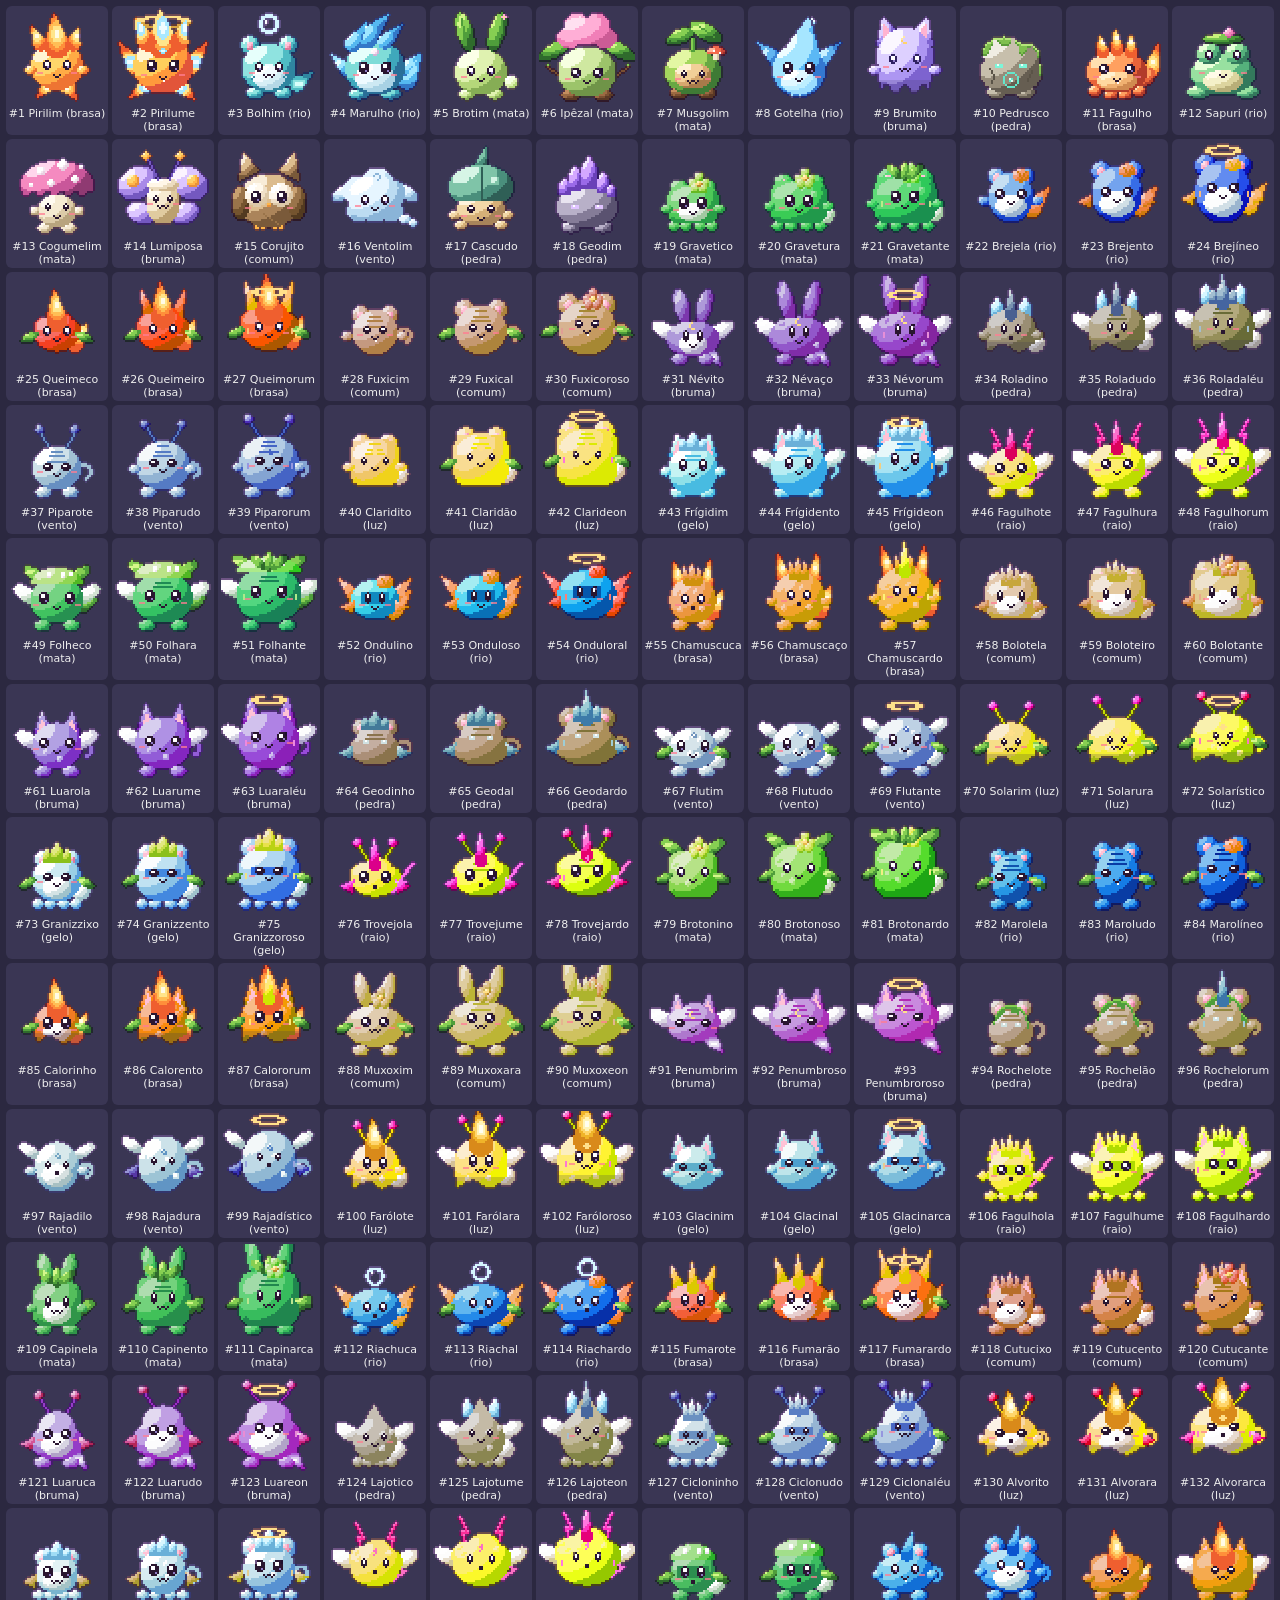
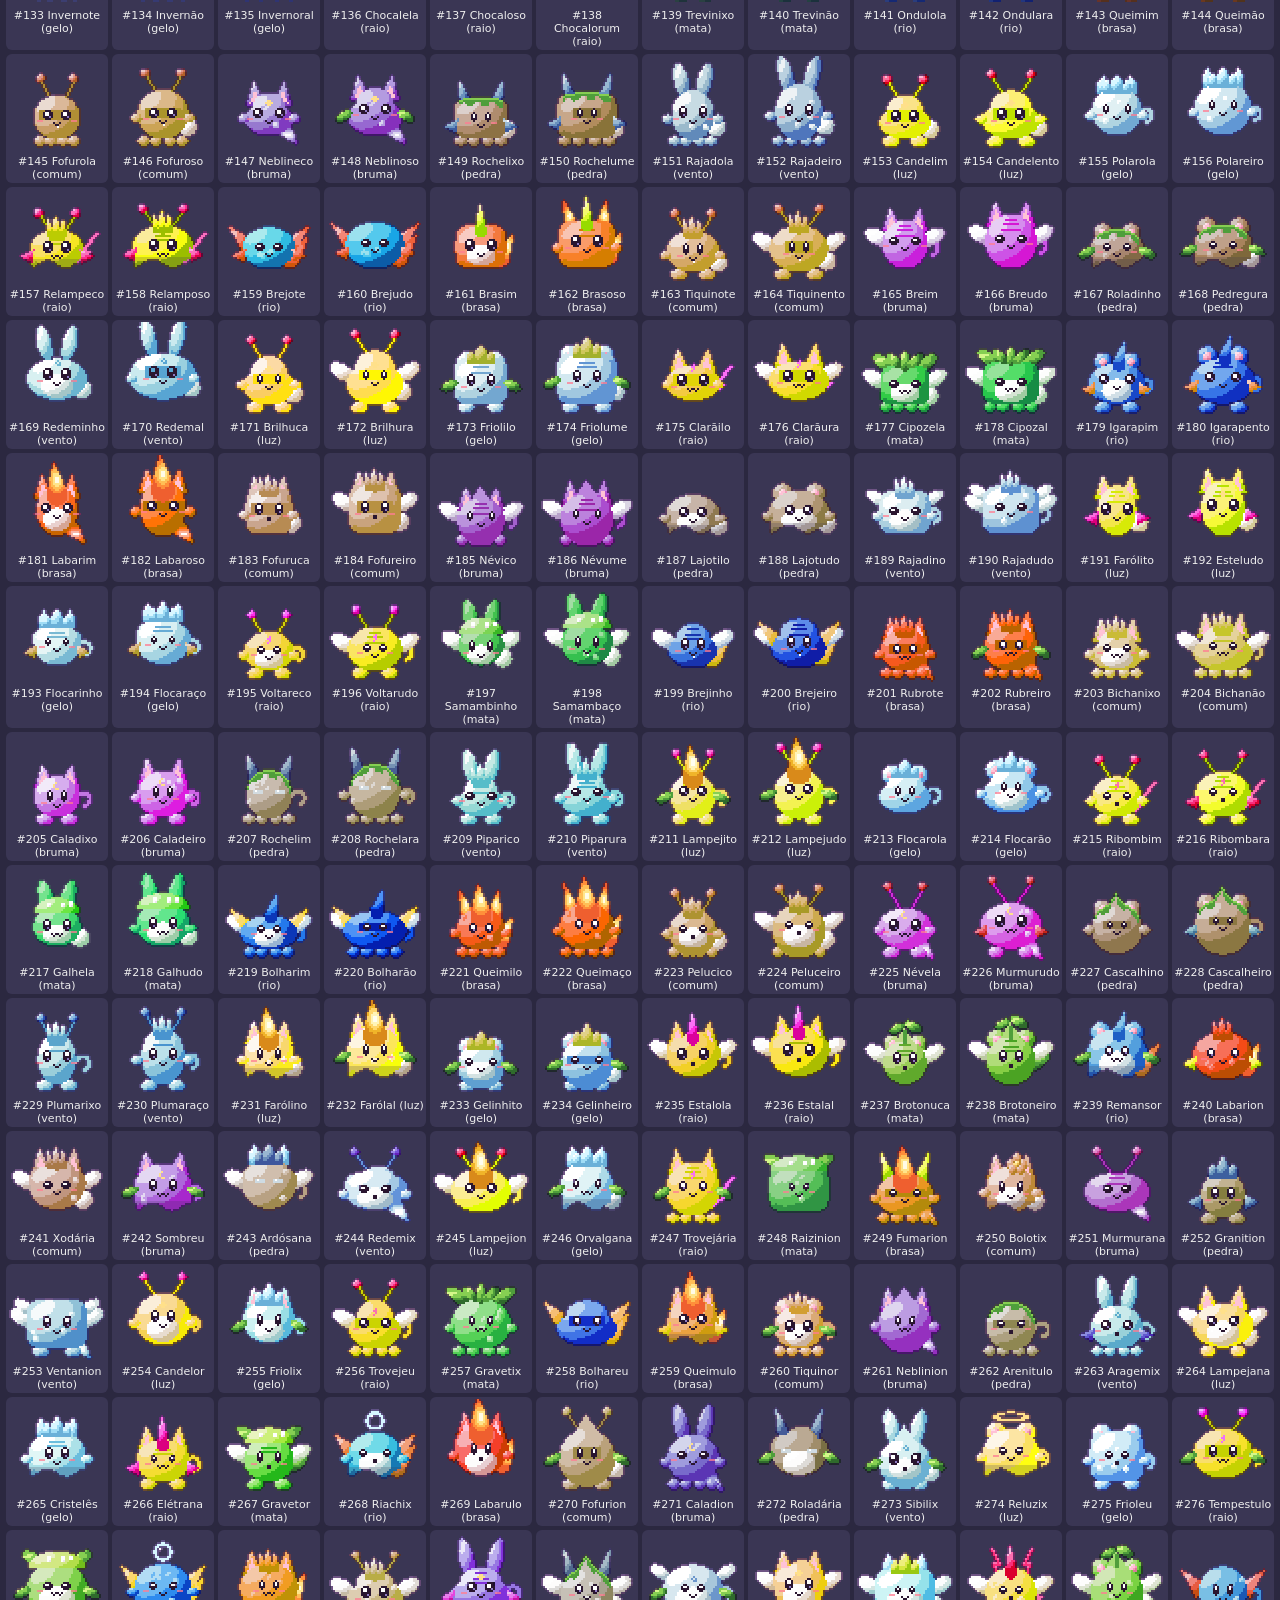
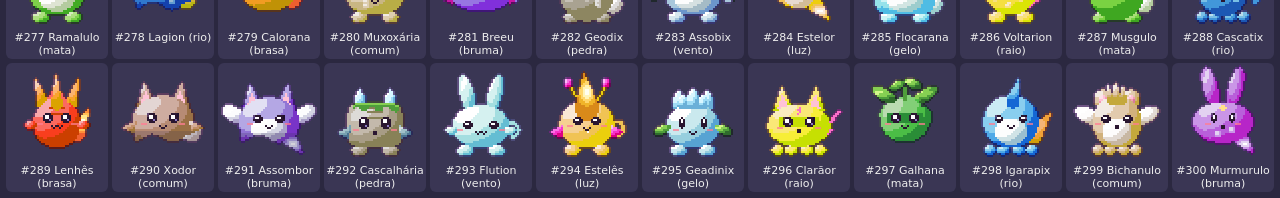
==== tools/sheet.html @ 75d82f8d "Vagaluz: protótipo de bichinho virtual + RPG de espíritos (PWA) Jogo original em pt-BR para navegado" ====
<!doctype html>
<html lang="pt-BR"><head><meta charset="utf-8"><meta name="viewport" content="width=device-width,initial-scale=1">
<title>Espécies (dev)</title>
<style>body{background:#2b2840;color:#eee;font:11px system-ui;margin:6px}.g{display:grid;grid-template-columns:repeat(auto-fill,minmax(100px,1fr));gap:4px}.c{background:#3a3654;border-radius:6px;padding:2px;text-align:center}canvas{image-rendering:pixelated;width:96px;height:96px}</style></head>
<body><div class="g" id="g"></div>
<script type="module">
import * as S from '../js/sprites.js';
import { DEX_ORDER, SPECIES } from '../js/data.js';
import { toCanvas } from '../js/gfx.js';
const q = new URLSearchParams(location.search); const from = +(q.get('from') || 0), n = +(q.get('n') || 300);
for (const id of DEX_ORDER.slice(from, from + n)) {
  const d = document.createElement('div'); d.className = 'c';
  d.appendChild(toCanvas(S.creature(id)));
  const sp = SPECIES[id]; d.append(`#${DEX_ORDER.indexOf(id) + 1} ${sp.name} (${sp.type})`);
  document.getElementById('g').appendChild(d);
}
</script></body></html>
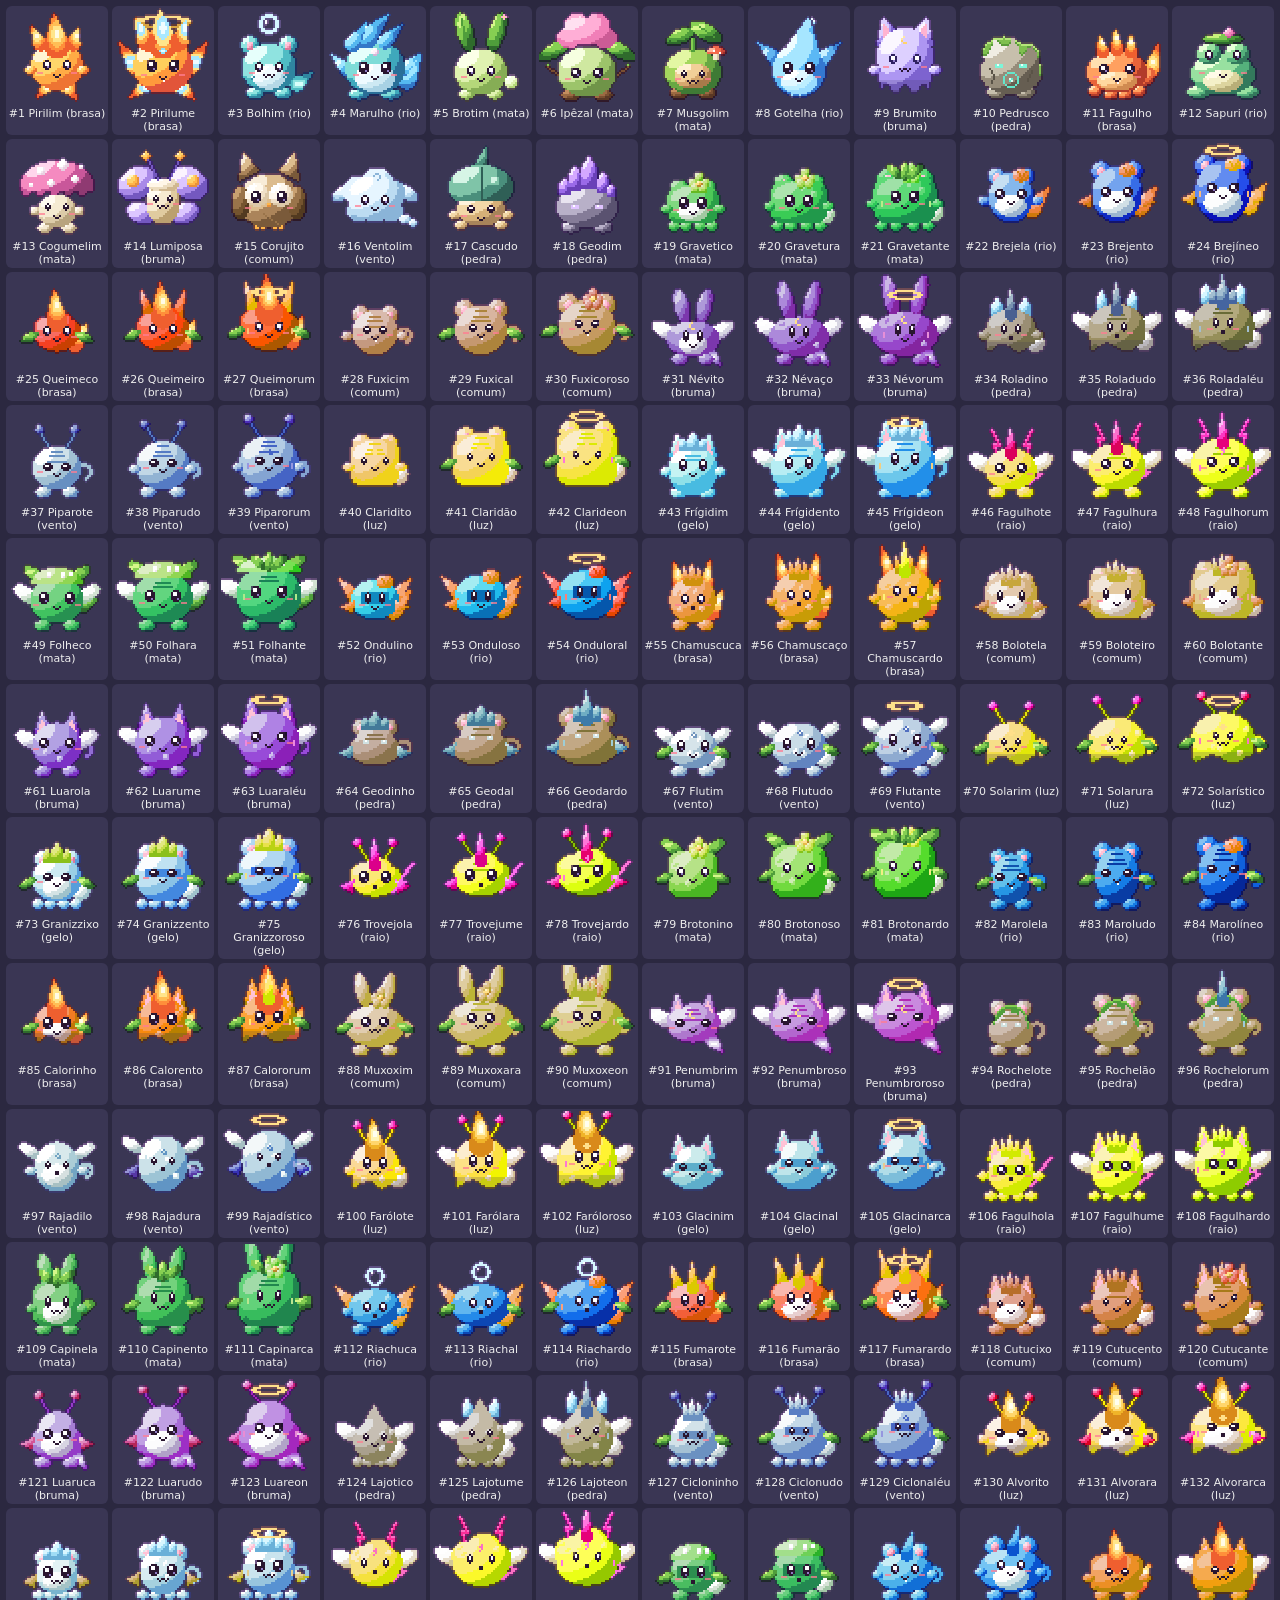
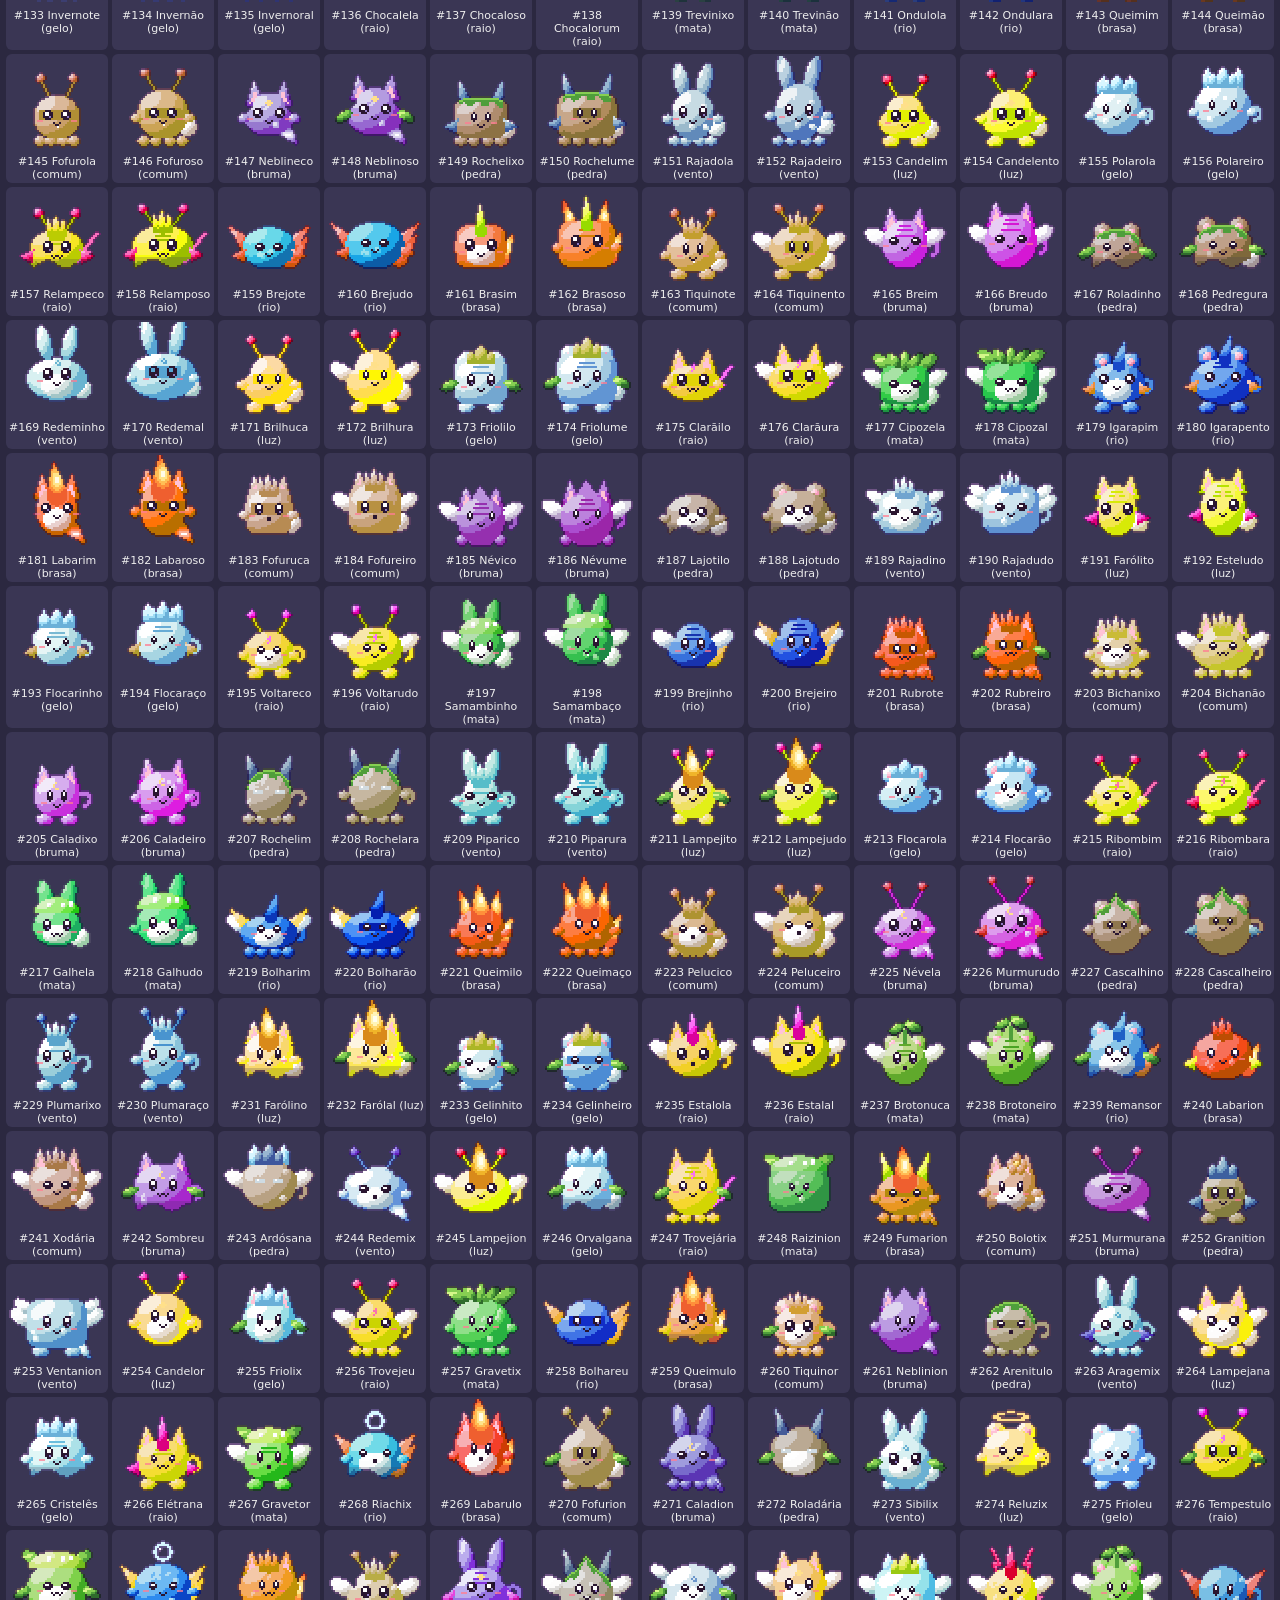
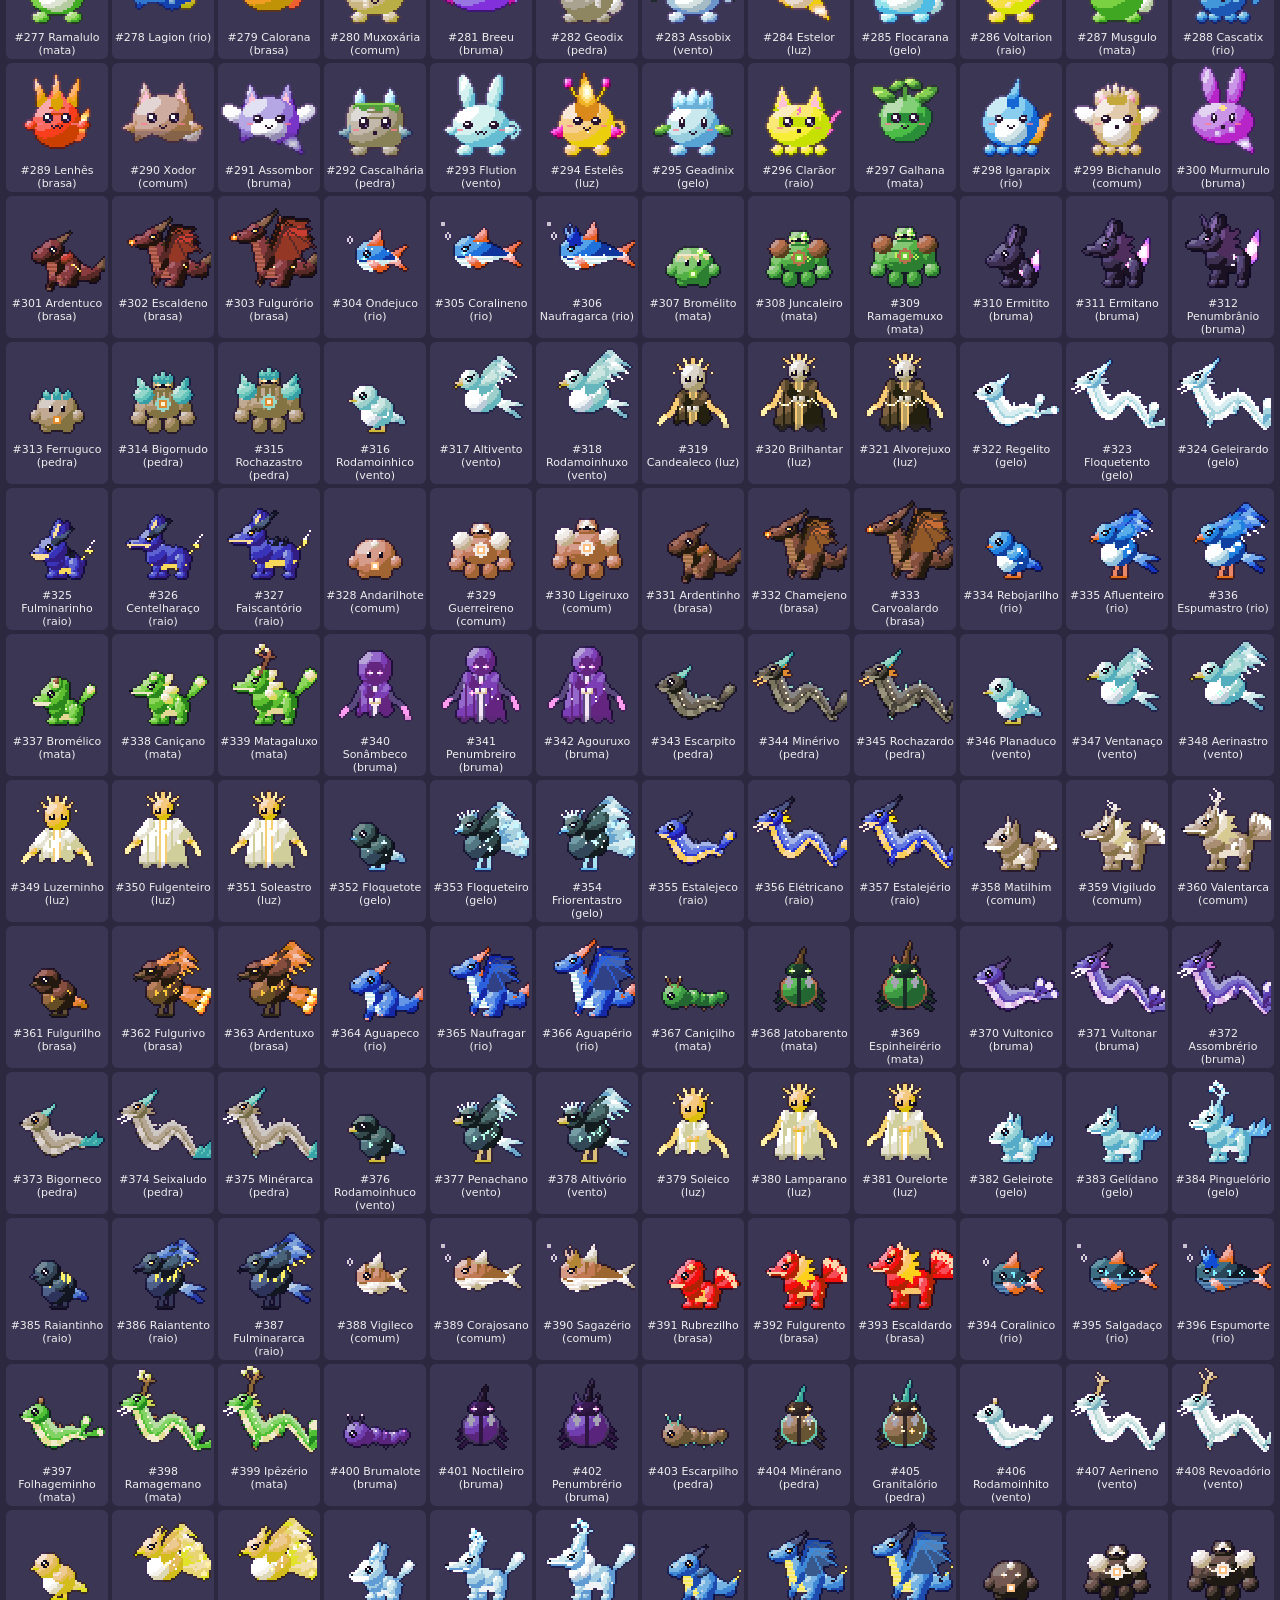
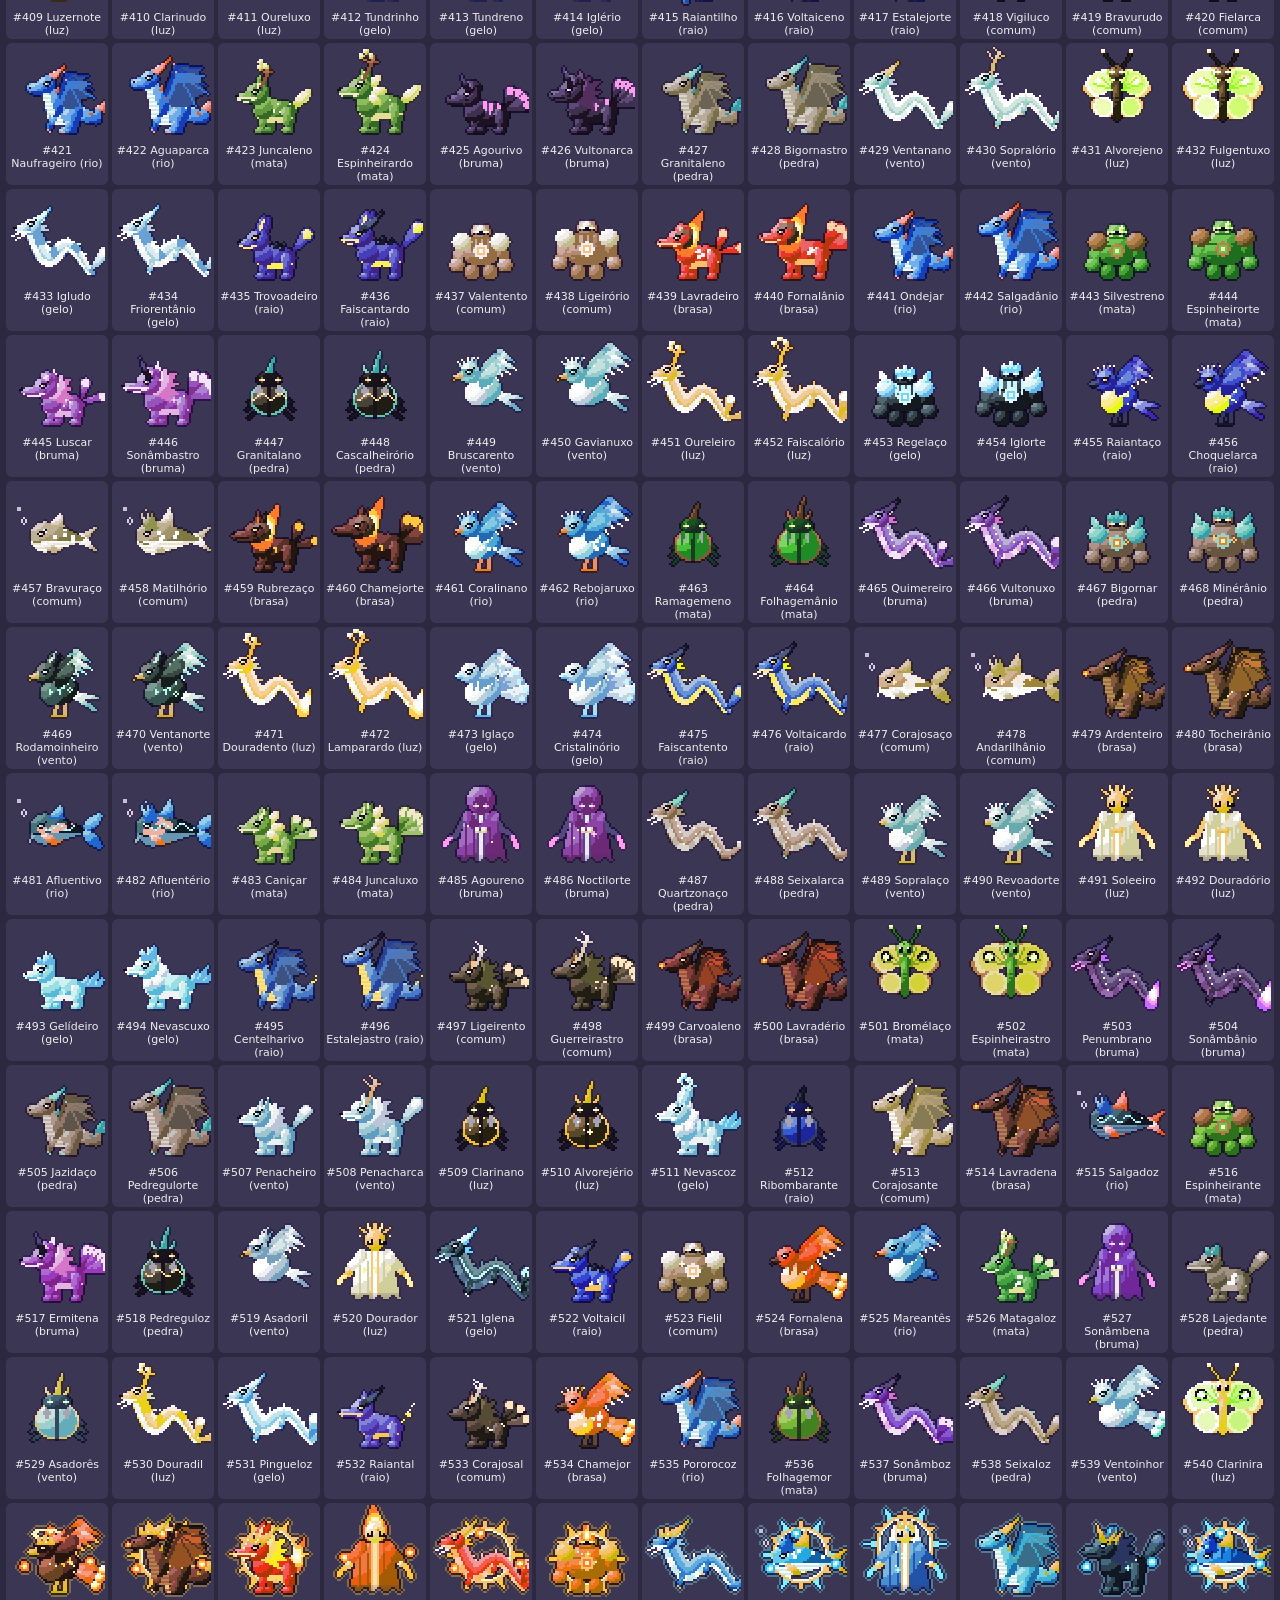
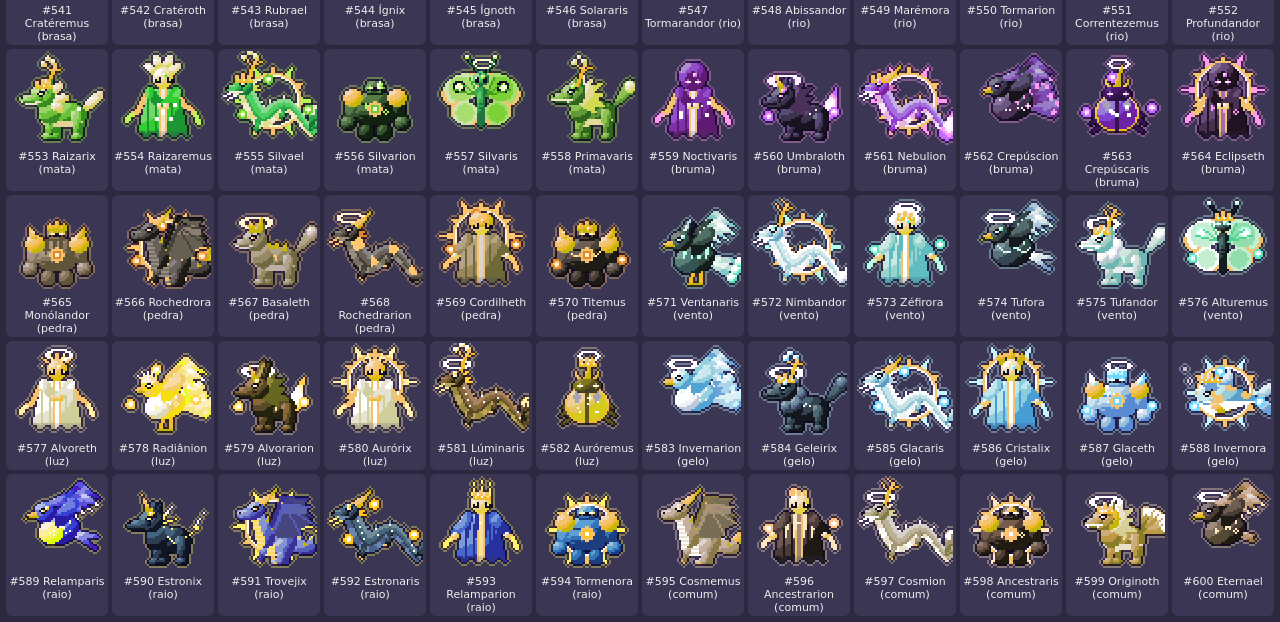
==== commit 2bd4da0d: "Corrige batalha travando em golpes de Luz/Vento/Gelo/Raio e adiciona 300 Lendas e Feras Batalha: - A" ====
--- a/tools/sheet.html
+++ b/tools/sheet.html
@@ -7,7 +7,7 @@
 import * as S from '../js/sprites.js';
 import { DEX_ORDER, SPECIES } from '../js/data.js';
 import { toCanvas } from '../js/gfx.js';
-const q = new URLSearchParams(location.search); const from = +(q.get('from') || 0), n = +(q.get('n') || 300);
+const q = new URLSearchParams(location.search); const from = +(q.get('from') || 0), n = +(q.get('n') || 600);
 for (const id of DEX_ORDER.slice(from, from + n)) {
   const d = document.createElement('div'); d.className = 'c';
   d.appendChild(toCanvas(S.creature(id)));
